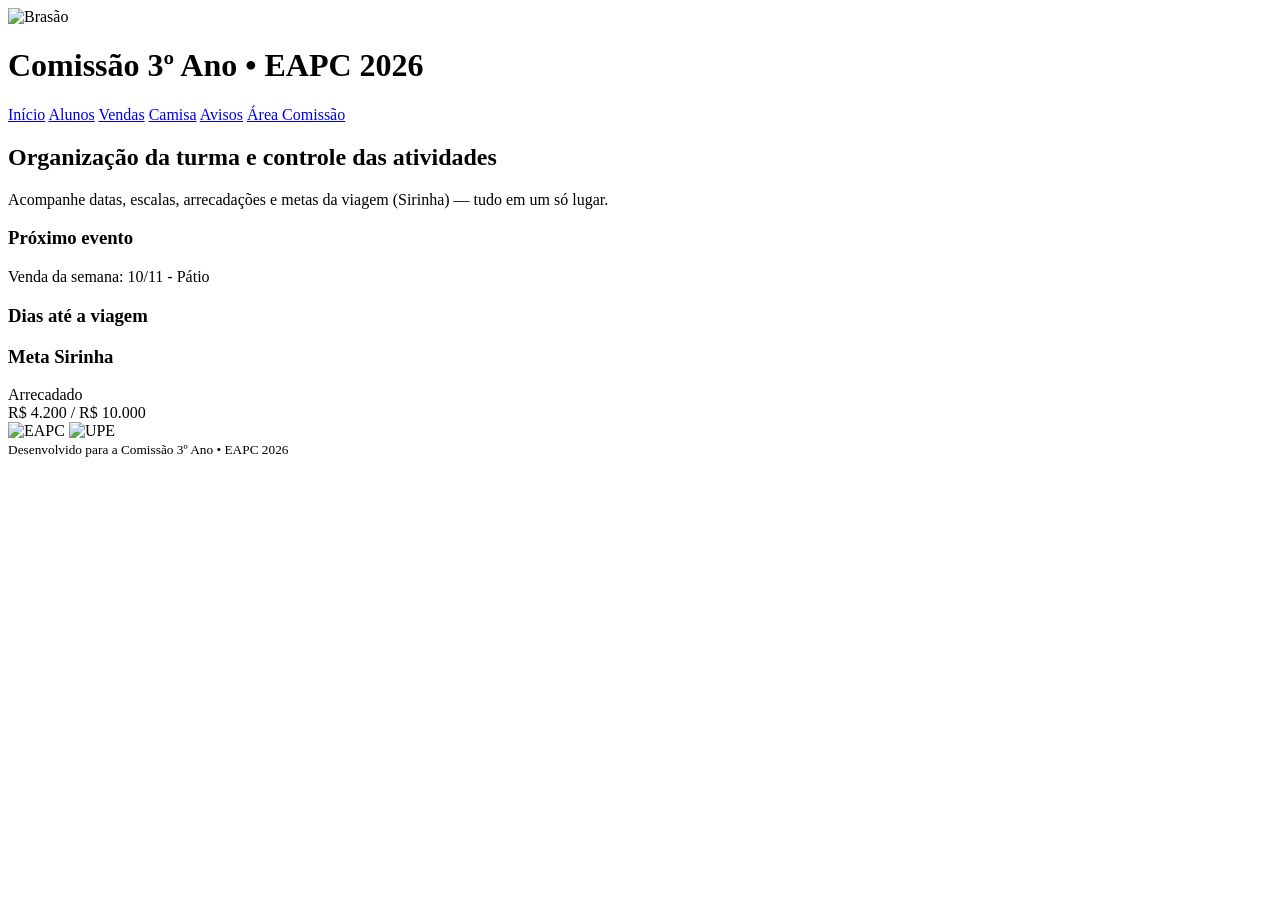
==== index.html @ 1fedc86a "Create index.html" ====
<!doctype html>
<img src="img/brasao.png" alt="Brasão" class="brasao">
<h1>Comissão 3º Ano • EAPC 2026</h1>
</div>
<nav class="nav">
<a href="index.html">Início</a>
<a href="alunos.html">Alunos</a>
<a href="vendas.html">Vendas</a>
<a href="camisa.html">Camisa</a>
<a href="avisos.html">Avisos</a>
<a href="comissao.html" class="btn-comissao">Área Comissão</a>
</nav>
</header>


<main class="container">
<section class="hero">
<h2>Organização da turma e controle das atividades</h2>
<p class="lead">Acompanhe datas, escalas, arrecadações e metas da viagem (Sirinha) — tudo em um só lugar.</p>


<div class="cards">
<div class="card">
<h3>Próximo evento</h3>
<p id="proximo-evento">Venda da semana: 10/11 - Pátio</p>
</div>


<div class="card">
<h3>Dias até a viagem</h3>
<div id="countdown" data-target="2026-12-15"></div>
</div>


<div class="card">
<h3>Meta Sirinha</h3>
<div class="meta">
<div class="meta-label">Arrecadado</div>
<div class="progress" data-percent="42">
<div class="progress-bar" style="width:42%"></div>
</div>
<div class="meta-values">R$ 4.200 / R$ 10.000</div>
</div>
</div>
</div>
</section>


<section class="logos-row">
<img src="img/logo-eapc.png" alt="EAPC" class="logo-eapc">
<img src="img/logo-upe.png" alt="UPE" class="logo-upe">
</section>
</main>


<footer class="footer">
<small>Desenvolvido para a Comissão 3º Ano • EAPC 2026</small>
</footer>


<script src="js/script.js"></script>
</body>
</html>
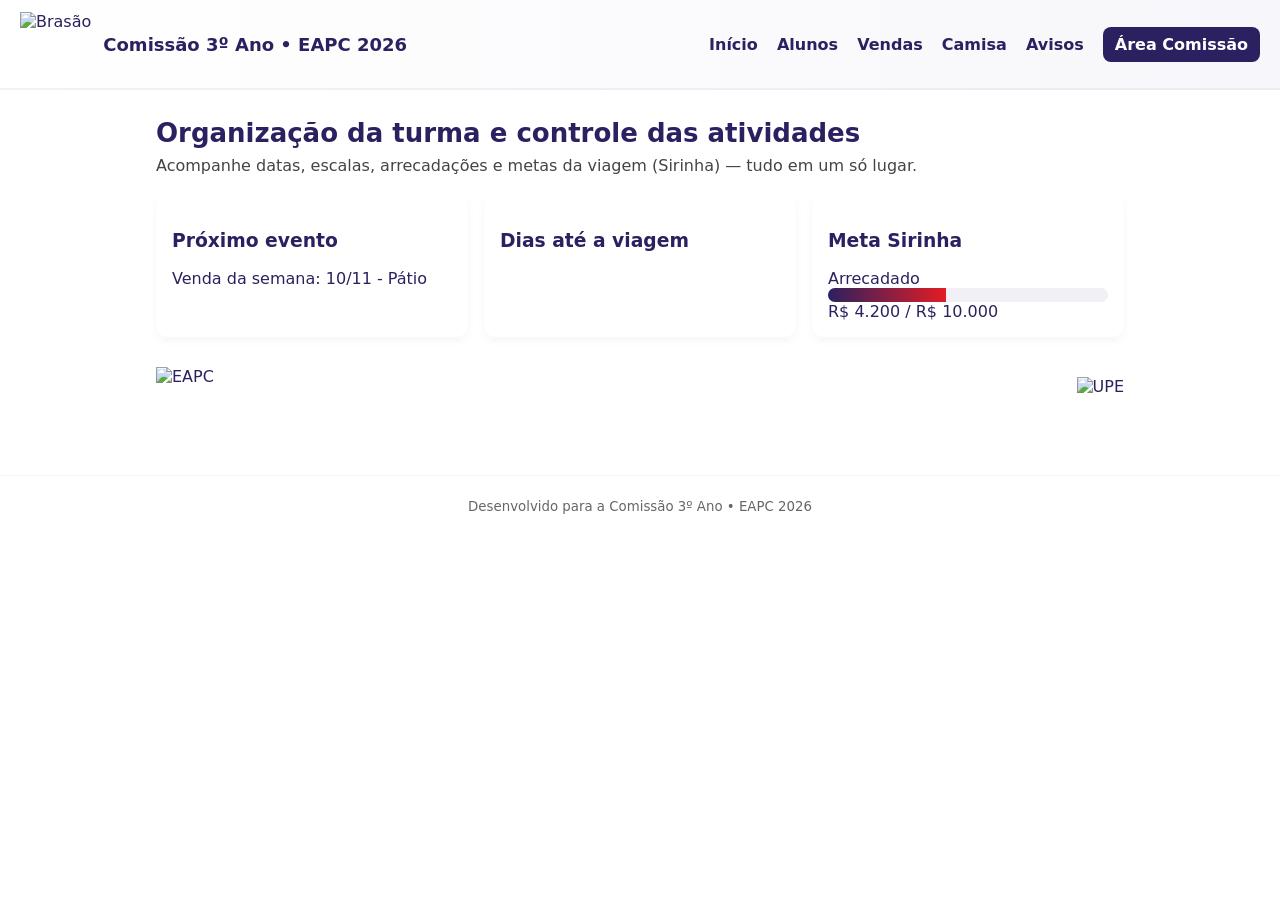
==== commit c6892252: "Update index.html" ====
--- a/index.html
+++ b/index.html
@@ -1,4 +1,14 @@
 <!doctype html>
+<html lang="pt-BR">
+<head>
+<meta charset="utf-8">
+<meta name="viewport" content="width=device-width,initial-scale=1">
+<title>Comissão 3º Ano EAPC 2026</title>
+<link rel="stylesheet" href="style.css">
+</head>
+<body>
+<header class="topbar">
+<div class="brand">
 <img src="img/brasao.png" alt="Brasão" class="brasao">
 <h1>Comissão 3º Ano • EAPC 2026</h1>
 </div>
--- a/style.css
+++ b/style.css
@@ -0,0 +1,44 @@
+:root{
+--indigo: #2b2160; /* indigo escuro */
+--red: #e31c25; /* vermelho */
+--white: #ffffff;
+--max-width: 1000px;
+--radius: 12px;
+}
+
+
+*{box-sizing:border-box;font-family:Inter, system-ui, Arial, sans-serif}
+body{margin:0;background:var(--white);color:var(--indigo)}
+.topbar{display:flex;justify-content:space-between;align-items:center;padding:12px 20px;background:linear-gradient(90deg,var(--white),#f7f7fb);border-bottom:2px solid rgba(43,33,96,0.06)}
+.brand{display:flex;align-items:center;gap:12px}
+.brand h1{font-size:18px;margin:0;color:var(--indigo)}
+.brasao{height:64px}
+.nav a{margin-left:14px;text-decoration:none;color:var(--indigo);font-weight:600}
+.nav .btn-comissao{padding:8px 12px;border-radius:8px;background:var(--indigo);color:var(--white)}
+.container{max-width:var(--max-width);margin:28px auto;padding:0 16px}
+.hero{display:block}
+.hero h2{font-size:26px;margin:0 0 8px}
+.lead{margin:0 0 20px;color:#444}
+.cards{display:grid;grid-template-columns:repeat(auto-fit,minmax(220px,1fr));gap:16px}
+.card{background:#fff;border-radius:var(--radius);padding:16px;box-shadow:0 4px 10px rgba(0,0,0,0.04)}
+.logos-row{display:flex;justify-content:space-between;align-items:center;margin-top:30px}
+.logo-eapc{height:80px}
+.logo-upe{height:60px}
+.footer{padding:20px;text-align:center;color:#666;border-top:1px solid rgba(0,0,0,0.03)}
+.lista-alunos{columns:2;list-style:none;padding:0}
+.lista-alunos li{padding:6px 0}
+.table{width:100%;border-collapse:collapse}
+.table th,.table td{padding:10px;border-bottom:1px solid #eee}
+.mockup{max-width:300px}
+.login-box{max-width:420px;padding:20px;background:#fff;border-radius:12px;box-shadow:0 6px 18px rgba(43,33,96,0.08)}
+.login-box input{width:100%;padding:10px;margin:8px 0;border:1px solid #ddd;border-radius:8px}
+.login-box button{padding:10px 14px;background:var(--indigo);color:var(--white);border:none;border-radius:8px}
+.financas{display:flex;gap:24px}
+.financas div{background:#fff;padding:12px;border-radius:10px;flex:1;box-shadow:0 4px 14px rgba(0,0,0,0.04)}
+.form-inline{display:flex;gap:8px;margin-top:12px}
+.form-inline input{padding:8px;border-radius:8px;border:1px solid #ddd}
+.form-inline button{padding:8px 10px;border-radius:8px;border:none;background:var(--red);color:#fff}
+.progress{height:14px;background:#f0f0f5;border-radius:999px;overflow:hidden}
+.progress-bar{height:100%;background:linear-gradient(90deg,var(--indigo),var(--red))}
+.small{font-size:12px;color:#777}
+@media(max-width:720px){.nav{display:none}.logos-row{flex-direction:column;gap:8px}.lista-alunos{columns:1}}
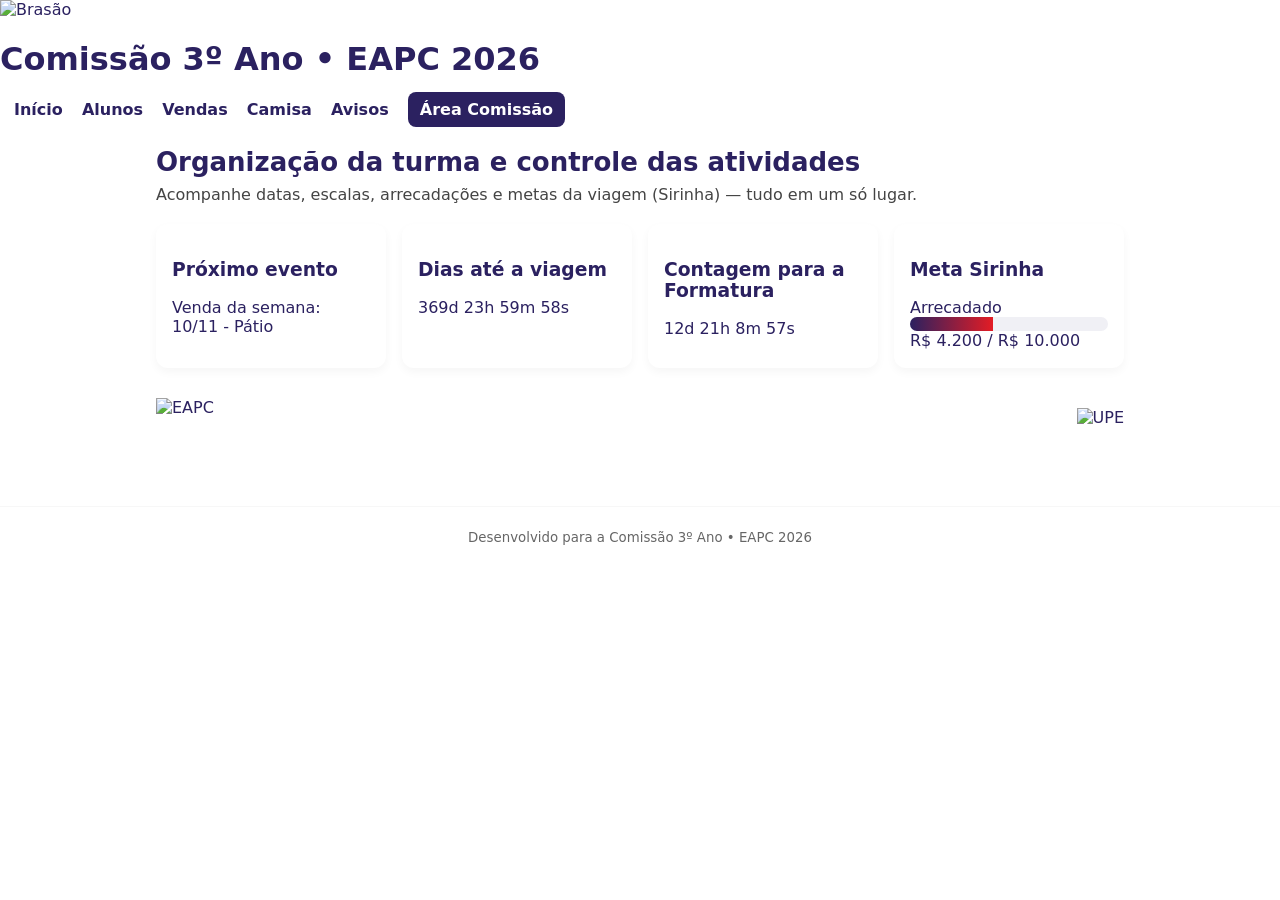
==== commit 9e846789: "Update index.html" ====
--- a/index.html
+++ b/index.html
@@ -1,60 +1,68 @@
 <!doctype html>
 <html lang="pt-BR">
 <head>
-<meta charset="utf-8">
-<meta name="viewport" content="width=device-width,initial-scale=1">
-<title>Comissão 3º Ano EAPC 2026</title>
+<meta charset="UTF-8">
+<meta name="viewport" content="width=device-width, initial-scale=1.0">
+<title>Comissão 3º Ano • EAPC 2026</title>
 <link rel="stylesheet" href="style.css">
+<style>
+/* animação suave para números do contador */
+.count-num {
+    display: inline-block;
+    transition: transform 0.5s ease, opacity 0.5s ease;
+}
+</style>
 </head>
 <body>
-<header class="topbar">
-<div class="brand">
+
+<header>
 <img src="img/brasao.png" alt="Brasão" class="brasao">
 <h1>Comissão 3º Ano • EAPC 2026</h1>
-</div>
 <nav class="nav">
-<a href="index.html">Início</a>
-<a href="alunos.html">Alunos</a>
-<a href="vendas.html">Vendas</a>
-<a href="camisa.html">Camisa</a>
-<a href="avisos.html">Avisos</a>
-<a href="comissao.html" class="btn-comissao">Área Comissão</a>
+    <a href="index.html">Início</a>
+    <a href="alunos.html">Alunos</a>
+    <a href="vendas.html">Vendas</a>
+    <a href="camisa.html">Camisa</a>
+    <a href="avisos.html">Avisos</a>
+    <a href="comissao.html" class="btn-comissao">Área Comissão</a>
 </nav>
 </header>
-
 
 <main class="container">
 <section class="hero">
 <h2>Organização da turma e controle das atividades</h2>
 <p class="lead">Acompanhe datas, escalas, arrecadações e metas da viagem (Sirinha) — tudo em um só lugar.</p>
 
+<div class="cards">
 
-<div class="cards">
-<div class="card">
-<h3>Próximo evento</h3>
-<p id="proximo-evento">Venda da semana: 10/11 - Pátio</p>
-</div>
+    <div class="card">
+        <h3>Próximo evento</h3>
+        <p id="proximo-evento">Venda da semana: 10/11 - Pátio</p>
+    </div>
 
+    <div class="card">
+        <h3>Dias até a viagem</h3>
+        <div id="countdown"></div>
+    </div>
 
-<div class="card">
-<h3>Dias até a viagem</h3>
-<div id="countdown" data-target="2026-12-15"></div>
-</div>
+    <div class="card">
+        <h3>Contagem para a Formatura</h3>
+        <div id="countdown-formatura"></div>
+    </div>
 
+    <div class="card">
+        <h3>Meta Sirinha</h3>
+        <div class="meta">
+            <div class="meta-label">Arrecadado</div>
+            <div class="progress" data-percent="42">
+                <div class="progress-bar" style="width:42%"></div>
+            </div>
+            <div class="meta-values">R$ 4.200 / R$ 10.000</div>
+        </div>
+    </div>
 
-<div class="card">
-<h3>Meta Sirinha</h3>
-<div class="meta">
-<div class="meta-label">Arrecadado</div>
-<div class="progress" data-percent="42">
-<div class="progress-bar" style="width:42%"></div>
-</div>
-<div class="meta-values">R$ 4.200 / R$ 10.000</div>
-</div>
-</div>
 </div>
 </section>
-
 
 <section class="logos-row">
 <img src="img/logo-eapc.png" alt="EAPC" class="logo-eapc">
@@ -62,11 +70,50 @@
 </section>
 </main>
 
-
 <footer class="footer">
 <small>Desenvolvido para a Comissão 3º Ano • EAPC 2026</small>
 </footer>
 
+<script>
+// === Contadores animados de dias/horas/minutos/segundos ===
+function startCountdown(targetId, targetDate) {
+    const el = document.getElementById(targetId);
+    if (!el) return;
+
+    function updateCountdown() {
+        const now = new Date();
+        const t = new Date(targetDate) - now;
+        if (t <= 0) {
+            el.innerHTML = 'Evento já ocorreu!';
+            clearInterval(interval);
+            return;
+        }
+        const dias = Math.floor(t / (1000 * 60 * 60 * 24));
+        const horas = Math.floor((t / (1000 * 60 * 60)) % 24);
+        const minutos = Math.floor((t / (1000 * 60)) % 60);
+        const segundos = Math.floor((t / 1000) % 60);
+
+        // animação suave de atualização de números
+        el.innerHTML = `
+            <span class="count-num">${dias}</span>d 
+            <span class="count-num">${horas}</span>h 
+            <span class="count-num">${minutos}</span>m 
+            <span class="count-num">${segundos}</span>s
+        `;
+    }
+
+    updateCountdown(); // atualizar imediatamente
+    const interval = setInterval(updateCountdown, 1000);
+}
+
+// Contador Sirinhas (370 dias a partir de hoje)
+const hoje = new Date();
+const sirinhasDate = new Date(hoje.getTime() + 370 * 24 * 60 * 60 * 1000); // +370 dias
+startCountdown('countdown', sirinhasDate);
+
+// Contador Formatura (19 de dezembro de 2026)
+startCountdown('countdown-formatura', '2026-12-19T00:00:00');
+</script>
 
 <script src="js/script.js"></script>
 </body>
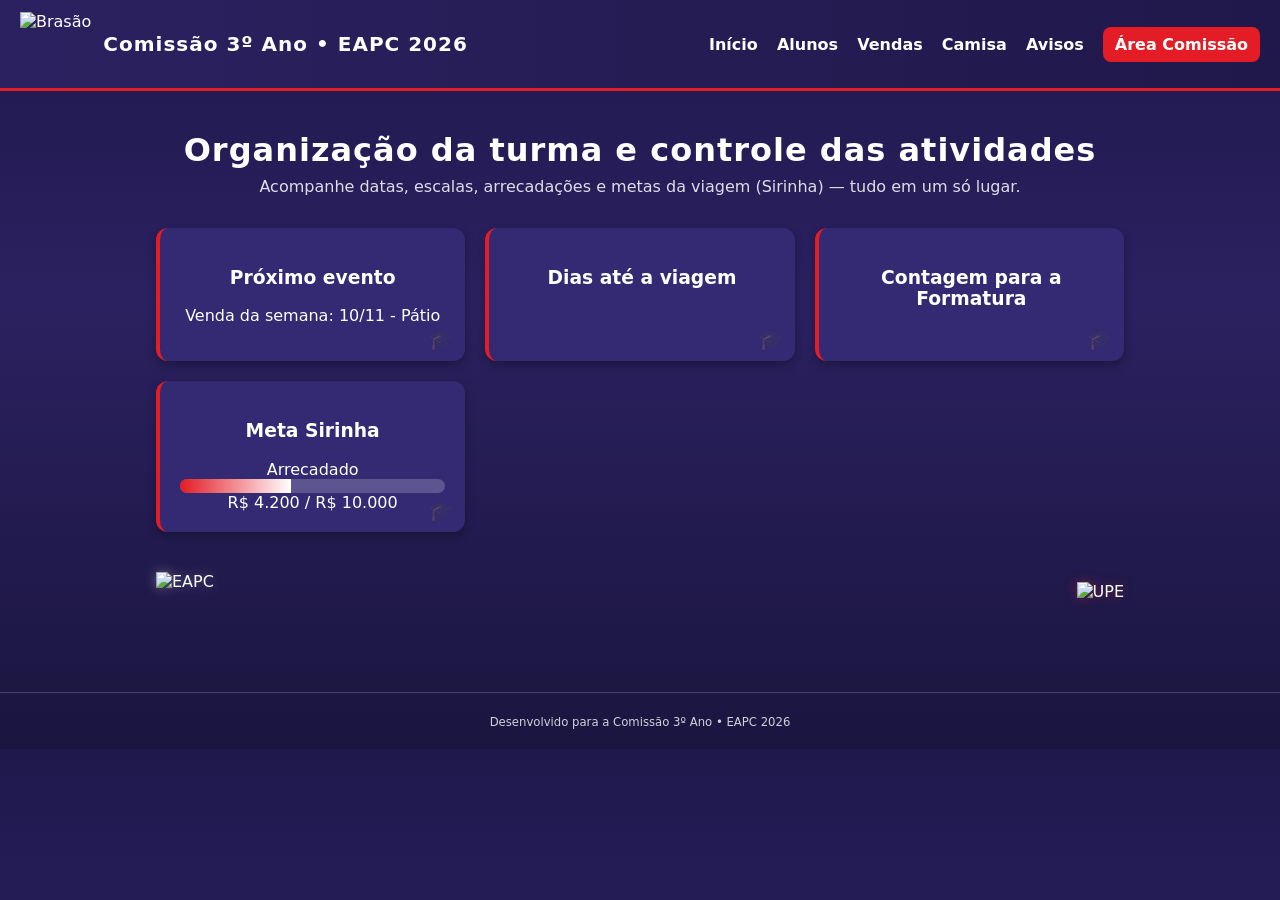
==== commit 3a818714: "Update index.html" ====
--- a/index.html
+++ b/index.html
@@ -5,115 +5,74 @@
 <meta name="viewport" content="width=device-width, initial-scale=1.0">
 <title>Comissão 3º Ano • EAPC 2026</title>
 <link rel="stylesheet" href="style.css">
-<style>
-/* animação suave para números do contador */
-.count-num {
-    display: inline-block;
-    transition: transform 0.5s ease, opacity 0.5s ease;
-}
-</style>
 </head>
 <body>
 
-<header>
-<img src="img/brasao.png" alt="Brasão" class="brasao">
-<h1>Comissão 3º Ano • EAPC 2026</h1>
-<nav class="nav">
-    <a href="index.html">Início</a>
-    <a href="alunos.html">Alunos</a>
-    <a href="vendas.html">Vendas</a>
-    <a href="camisa.html">Camisa</a>
-    <a href="avisos.html">Avisos</a>
-    <a href="comissao.html" class="btn-comissao">Área Comissão</a>
-</nav>
+<header class="topbar">
+    <div class="brand">
+        <img src="img/brasao.png" alt="Brasão" class="brasao">
+        <h1>Comissão 3º Ano • EAPC 2026</h1>
+    </div>
+
+    <div id="hamburger" class="hamburger">
+        <span></span>
+        <span></span>
+        <span></span>
+    </div>
+
+    <nav class="nav">
+        <a href="index.html">Início</a>
+        <a href="alunos.html">Alunos</a>
+        <a href="vendas.html">Vendas</a>
+        <a href="camisa.html">Camisa</a>
+        <a href="avisos.html">Avisos</a>
+        <a href="comissao.html" class="btn-comissao">Área Comissão</a>
+    </nav>
 </header>
 
 <main class="container">
-<section class="hero">
-<h2>Organização da turma e controle das atividades</h2>
-<p class="lead">Acompanhe datas, escalas, arrecadações e metas da viagem (Sirinha) — tudo em um só lugar.</p>
+    <section class="hero">
+        <h2>Organização da turma e controle das atividades</h2>
+        <p class="lead">Acompanhe datas, escalas, arrecadações e metas da viagem (Sirinha) — tudo em um só lugar.</p>
 
-<div class="cards">
+        <div class="cards">
+            <div class="card">
+                <h3>Próximo evento</h3>
+                <p id="proximo-evento">Venda da semana: 10/11 - Pátio</p>
+            </div>
 
-    <div class="card">
-        <h3>Próximo evento</h3>
-        <p id="proximo-evento">Venda da semana: 10/11 - Pátio</p>
-    </div>
+            <div class="card">
+                <h3>Dias até a viagem</h3>
+                <div id="countdown"></div>
+            </div>
 
-    <div class="card">
-        <h3>Dias até a viagem</h3>
-        <div id="countdown"></div>
-    </div>
+            <div class="card">
+                <h3>Contagem para a Formatura</h3>
+                <div id="countdown-formatura"></div>
+            </div>
 
-    <div class="card">
-        <h3>Contagem para a Formatura</h3>
-        <div id="countdown-formatura"></div>
-    </div>
+            <div class="card">
+                <h3>Meta Sirinha</h3>
+                <div class="meta">
+                    <div class="meta-label">Arrecadado</div>
+                    <div class="progress" data-percent="42">
+                        <div class="progress-bar" style="width:42%"></div>
+                    </div>
+                    <div class="meta-values">R$ 4.200 / R$ 10.000</div>
+                </div>
+            </div>
+        </div>
+    </section>
 
-    <div class="card">
-        <h3>Meta Sirinha</h3>
-        <div class="meta">
-            <div class="meta-label">Arrecadado</div>
-            <div class="progress" data-percent="42">
-                <div class="progress-bar" style="width:42%"></div>
-            </div>
-            <div class="meta-values">R$ 4.200 / R$ 10.000</div>
-        </div>
-    </div>
-
-</div>
-</section>
-
-<section class="logos-row">
-<img src="img/logo-eapc.png" alt="EAPC" class="logo-eapc">
-<img src="img/logo-upe.png" alt="UPE" class="logo-upe">
-</section>
+    <section class="logos-row">
+        <img src="img/logo-eapc.png" alt="EAPC" class="logo-eapc">
+        <img src="img/logo-upe.png" alt="UPE" class="logo-upe">
+    </section>
 </main>
 
 <footer class="footer">
-<small>Desenvolvido para a Comissão 3º Ano • EAPC 2026</small>
+    <small>Desenvolvido para a Comissão 3º Ano • EAPC 2026</small>
 </footer>
-
-<script>
-// === Contadores animados de dias/horas/minutos/segundos ===
-function startCountdown(targetId, targetDate) {
-    const el = document.getElementById(targetId);
-    if (!el) return;
-
-    function updateCountdown() {
-        const now = new Date();
-        const t = new Date(targetDate) - now;
-        if (t <= 0) {
-            el.innerHTML = 'Evento já ocorreu!';
-            clearInterval(interval);
-            return;
-        }
-        const dias = Math.floor(t / (1000 * 60 * 60 * 24));
-        const horas = Math.floor((t / (1000 * 60 * 60)) % 24);
-        const minutos = Math.floor((t / (1000 * 60)) % 60);
-        const segundos = Math.floor((t / 1000) % 60);
-
-        // animação suave de atualização de números
-        el.innerHTML = `
-            <span class="count-num">${dias}</span>d 
-            <span class="count-num">${horas}</span>h 
-            <span class="count-num">${minutos}</span>m 
-            <span class="count-num">${segundos}</span>s
-        `;
-    }
-
-    updateCountdown(); // atualizar imediatamente
-    const interval = setInterval(updateCountdown, 1000);
-}
-
-// Contador Sirinhas (370 dias a partir de hoje)
-const hoje = new Date();
-const sirinhasDate = new Date(hoje.getTime() + 370 * 24 * 60 * 60 * 1000); // +370 dias
-startCountdown('countdown', sirinhasDate);
-
-// Contador Formatura (19 de dezembro de 2026)
-startCountdown('countdown-formatura', '2026-12-19T00:00:00');
-</script>
 
 <script src="js/script.js"></script>
 </body>
--- a/style.css
+++ b/style.css
@@ -1,44 +1,268 @@
-:root{
---indigo: #2b2160; /* indigo escuro */
---red: #e31c25; /* vermelho */
---white: #ffffff;
---max-width: 1000px;
---radius: 12px;
-}
-
-
-*{box-sizing:border-box;font-family:Inter, system-ui, Arial, sans-serif}
-body{margin:0;background:var(--white);color:var(--indigo)}
-.topbar{display:flex;justify-content:space-between;align-items:center;padding:12px 20px;background:linear-gradient(90deg,var(--white),#f7f7fb);border-bottom:2px solid rgba(43,33,96,0.06)}
-.brand{display:flex;align-items:center;gap:12px}
-.brand h1{font-size:18px;margin:0;color:var(--indigo)}
-.brasao{height:64px}
-.nav a{margin-left:14px;text-decoration:none;color:var(--indigo);font-weight:600}
-.nav .btn-comissao{padding:8px 12px;border-radius:8px;background:var(--indigo);color:var(--white)}
-.container{max-width:var(--max-width);margin:28px auto;padding:0 16px}
-.hero{display:block}
-.hero h2{font-size:26px;margin:0 0 8px}
-.lead{margin:0 0 20px;color:#444}
-.cards{display:grid;grid-template-columns:repeat(auto-fit,minmax(220px,1fr));gap:16px}
-.card{background:#fff;border-radius:var(--radius);padding:16px;box-shadow:0 4px 10px rgba(0,0,0,0.04)}
-.logos-row{display:flex;justify-content:space-between;align-items:center;margin-top:30px}
-.logo-eapc{height:80px}
-.logo-upe{height:60px}
-.footer{padding:20px;text-align:center;color:#666;border-top:1px solid rgba(0,0,0,0.03)}
-.lista-alunos{columns:2;list-style:none;padding:0}
-.lista-alunos li{padding:6px 0}
-.table{width:100%;border-collapse:collapse}
-.table th,.table td{padding:10px;border-bottom:1px solid #eee}
-.mockup{max-width:300px}
-.login-box{max-width:420px;padding:20px;background:#fff;border-radius:12px;box-shadow:0 6px 18px rgba(43,33,96,0.08)}
-.login-box input{width:100%;padding:10px;margin:8px 0;border:1px solid #ddd;border-radius:8px}
-.login-box button{padding:10px 14px;background:var(--indigo);color:var(--white);border:none;border-radius:8px}
-.financas{display:flex;gap:24px}
-.financas div{background:#fff;padding:12px;border-radius:10px;flex:1;box-shadow:0 4px 14px rgba(0,0,0,0.04)}
-.form-inline{display:flex;gap:8px;margin-top:12px}
-.form-inline input{padding:8px;border-radius:8px;border:1px solid #ddd}
-.form-inline button{padding:8px 10px;border-radius:8px;border:none;background:var(--red);color:#fff}
-.progress{height:14px;background:#f0f0f5;border-radius:999px;overflow:hidden}
-.progress-bar{height:100%;background:linear-gradient(90deg,var(--indigo),var(--red))}
-.small{font-size:12px;color:#777}
-@media(max-width:720px){.nav{display:none}.logos-row{flex-direction:column;gap:8px}.lista-alunos{columns:1}}
+:root {
+  --indigo: #2b2160; /* indigo escuro */
+  --red: #e31c25; /* vermelho */
+  --white: #ffffff;
+  --max-width: 1000px;
+  --radius: 12px;
+}
+
+* {
+  box-sizing: border-box;
+  font-family: "Inter", system-ui, Arial, sans-serif;
+  scroll-behavior: smooth;
+}
+
+body {
+  margin: 0;
+  background: linear-gradient(180deg, #1f184d, #2b2160 40%, #1a153f 100%);
+  color: var(--white);
+  overflow-x: hidden;
+}
+
+/* ===== Efeitos de animação ===== */
+@keyframes fadeInUp {
+  from {
+    opacity: 0;
+    transform: translateY(20px);
+  }
+  to {
+    opacity: 1;
+    transform: translateY(0);
+  }
+}
+
+@keyframes pulseBorder {
+  0%, 100% { box-shadow: 0 0 0 0 rgba(227, 28, 37, 0.4); }
+  50% { box-shadow: 0 0 20px 3px rgba(227, 28, 37, 0.3); }
+}
+
+@keyframes glowText {
+  0%, 100% { text-shadow: 0 0 8px rgba(255,255,255,0.3); }
+  50% { text-shadow: 0 0 20px rgba(255,255,255,0.7); }
+}
+
+/* ===== Topo ===== */
+.topbar {
+  display: flex;
+  justify-content: space-between;
+  align-items: center;
+  padding: 12px 20px;
+  background: linear-gradient(90deg, var(--indigo), #20184a);
+  border-bottom: 3px solid var(--red);
+  animation: fadeInUp 0.8s ease-out;
+}
+
+.brand {
+  display: flex;
+  align-items: center;
+  gap: 12px;
+}
+
+.brand h1 {
+  font-size: 20px;
+  margin: 0;
+  color: var(--white);
+  letter-spacing: 1px;
+  animation: glowText 3s infinite ease-in-out;
+}
+
+.brasao {
+  height: 64px;
+  animation: fadeInUp 1s ease-out;
+}
+
+.nav a {
+  margin-left: 14px;
+  text-decoration: none;
+  color: var(--white);
+  font-weight: 600;
+  transition: 0.3s;
+}
+
+.nav a:hover {
+  color: var(--red);
+  transform: scale(1.05);
+}
+
+.nav .btn-comissao {
+  padding: 8px 12px;
+  border-radius: 8px;
+  background: var(--red);
+  color: var(--white);
+  animation: pulseBorder 2s infinite;
+}
+
+/* ===== Conteúdo ===== */
+.container {
+  max-width: var(--max-width);
+  margin: 40px auto;
+  padding: 0 16px;
+  animation: fadeInUp 1.2s ease;
+}
+
+.hero {
+  text-align: center;
+  animation: fadeInUp 1s ease;
+}
+
+.hero h2 {
+  font-size: 32px;
+  margin: 0 0 8px;
+  color: var(--white);
+  font-weight: 700;
+  letter-spacing: 1px;
+}
+
+.lead {
+  margin: 0 0 20px;
+  color: rgba(255, 255, 255, 0.85);
+  font-size: 16px;
+}
+
+/* ===== Cards ===== */
+.cards {
+  display: grid;
+  grid-template-columns: repeat(auto-fit, minmax(240px, 1fr));
+  gap: 20px;
+  margin-top: 32px;
+}
+
+.card {
+  background: #342a73;
+  border-radius: var(--radius);
+  padding: 20px;
+  box-shadow: 0 4px 10px rgba(0, 0, 0, 0.3);
+  border-left: 4px solid var(--red);
+  transition: 0.4s;
+  position: relative;
+  overflow: hidden;
+}
+
+.card:hover {
+  transform: translateY(-6px);
+  box-shadow: 0 6px 20px rgba(227, 28, 37, 0.4);
+}
+
+.card::after {
+  content: "🎓";
+  position: absolute;
+  right: 12px;
+  bottom: 10px;
+  font-size: 20px;
+  opacity: 0.2;
+}
+
+/* ===== Logos ===== */
+.logos-row {
+  display: flex;
+  justify-content: space-between;
+  align-items: center;
+  margin-top: 40px;
+  animation: fadeInUp 1.5s ease;
+}
+
+.logo-eapc {
+  height: 80px;
+  filter: drop-shadow(0 0 6px rgba(255, 255, 255, 0.3));
+}
+
+.logo-upe {
+  height: 60px;
+  filter: drop-shadow(0 0 6px rgba(227, 28, 37, 0.4));
+}
+
+/* ===== Rodapé ===== */
+.footer {
+  padding: 20px;
+  text-align: center;
+  color: rgba(255, 255, 255, 0.8);
+  border-top: 1px solid rgba(255, 255, 255, 0.2);
+  margin-top: 40px;
+  font-size: 14px;
+}
+
+/* ===== Finanças ===== */
+.financas {
+  display: flex;
+  gap: 24px;
+  flex-wrap: wrap;
+}
+
+.financas div {
+  background: #3a3178;
+  padding: 16px;
+  border-radius: 10px;
+  flex: 1;
+  min-width: 250px;
+  box-shadow: 0 4px 14px rgba(0, 0, 0, 0.3);
+  transition: 0.3s;
+}
+
+.financas div:hover {
+  transform: scale(1.02);
+  box-shadow: 0 6px 20px rgba(227, 28, 37, 0.3);
+}
+
+/* ===== Barra de Progresso ===== */
+.progress {
+  height: 14px;
+  background: rgba(255, 255, 255, 0.2);
+  border-radius: 999px;
+  overflow: hidden;
+}
+
+.progress-bar {
+  height: 100%;
+  background: linear-gradient(90deg, var(--red), var(--white));
+  animation: progressMove 2.5s ease-in-out infinite alternate;
+}
+
+@keyframes progressMove {
+  from { transform: translateX(-5%); }
+  to { transform: translateX(5%); }
+}
+
+/* ===== Login ===== */
+.login-box {
+  max-width: 420px;
+  padding: 20px;
+  background: #342a73;
+  border-radius: 12px;
+  box-shadow: 0 6px 18px rgba(0, 0, 0, 0.4);
+  margin: auto;
+  animation: fadeInUp 1.3s ease;
+}
+
+.login-box input {
+  width: 100%;
+  padding: 10px;
+  margin: 8px 0;
+  border: 1px solid #555;
+  border-radius: 8px;
+  background: rgba(255, 255, 255, 0.1);
+  color: var(--white);
+}
+
+.login-box button {
+  padding: 10px 14px;
+  background: var(--red);
+  color: var(--white);
+  border: none;
+  border-radius: 8px;
+  font-weight: 600;
+  cursor: pointer;
+  transition: 0.3s;
+}
+
+.login-box button:hover {
+  background: #ff2c3a;
+  transform: scale(1.03);
+}
+
+/* ===== Responsividade ===== */
+@media (max-width: 720px) {
+  .nav { display: none; }
+  .logos-row { flex-direction: column; gap: 8px; }
+  .lista-alunos { columns: 1; }
+  .hero h2 { font-size: 24px; }
+}
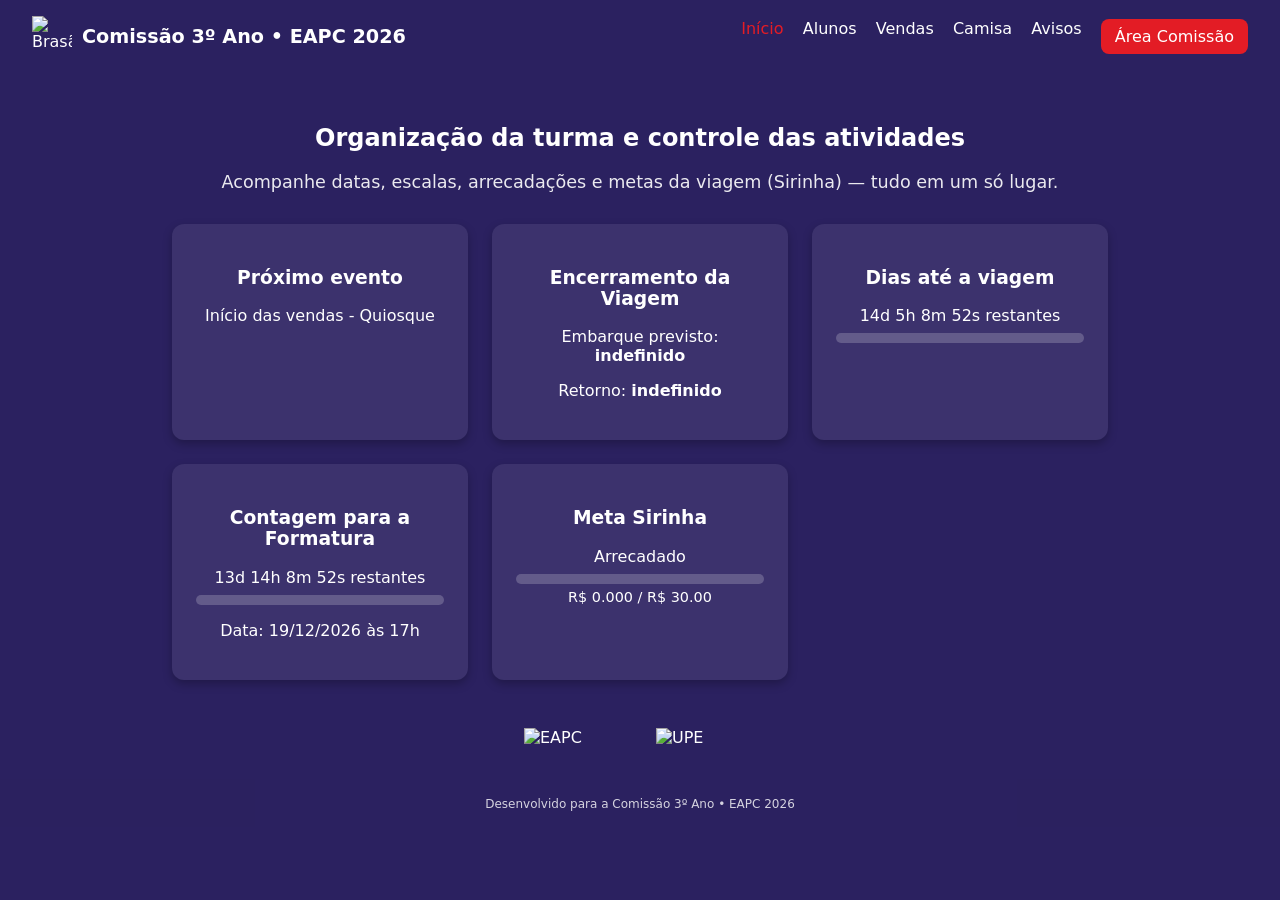
==== commit 2d7cb5e9: "Update index.html" ====
--- a/index.html
+++ b/index.html
@@ -4,7 +4,209 @@
 <meta charset="UTF-8">
 <meta name="viewport" content="width=device-width, initial-scale=1.0">
 <title>Comissão 3º Ano • EAPC 2026</title>
-<link rel="stylesheet" href="style.css">
+<style>
+:root {
+  --indigo: #2b2160;
+  --red: #e31c25;
+  --white: #ffffff;
+  --max-width: 1000px;
+  --radius: 12px;
+}
+
+* {
+  box-sizing: border-box;
+  font-family: "Inter", system-ui, Arial, sans-serif;
+  scroll-behavior: smooth;
+}
+
+body {
+  margin: 0;
+  background-color: var(--indigo);
+  color: var(--white);
+}
+
+/* ======= HEADER ======= */
+.topbar {
+  background-color: var(--indigo);
+  color: var(--white);
+  padding: 1rem 2rem;
+  display: flex;
+  align-items: center;
+  justify-content: space-between;
+  position: sticky;
+  top: 0;
+  z-index: 1000;
+}
+
+.topbar .brand {
+  display: flex;
+  align-items: center;
+  gap: 10px;
+}
+
+.topbar .brand h1 {
+  font-size: 1.2rem;
+  margin: 0;
+}
+
+.brasao {
+  width: 40px;
+  height: 40px;
+}
+
+.nav {
+  display: flex;
+  gap: 1.2rem;
+}
+
+.nav a {
+  color: var(--white);
+  text-decoration: none;
+  font-weight: 500;
+  transition: 0.3s;
+}
+
+.nav a:hover,
+.nav a.active {
+  color: var(--red);
+}
+
+.btn-comissao {
+  background-color: var(--red);
+  padding: 8px 14px;
+  border-radius: 8px;
+  color: var(--white);
+  font-weight: 600;
+}
+
+/* ======= HAMBURGUER ======= */
+.hamburger {
+  display: none;
+  flex-direction: column;
+  cursor: pointer;
+  gap: 5px;
+  z-index: 1001;
+}
+
+.hamburger span {
+  width: 25px;
+  height: 3px;
+  background-color: var(--white);
+  border-radius: 2px;
+  transition: 0.3s;
+}
+
+/* Animação do X */
+.hamburger.open span:nth-child(1) {
+  transform: rotate(45deg) translate(5px, 5px);
+}
+
+.hamburger.open span:nth-child(2) {
+  opacity: 0;
+}
+
+.hamburger.open span:nth-child(3) {
+  transform: rotate(-45deg) translate(5px, -5px);
+}
+
+/* ======= MOBILE NAV ======= */
+@media (max-width: 768px) {
+  .nav {
+    position: absolute;
+    top: 70px;
+    left: 0;
+    right: 0;
+    background-color: var(--indigo);
+    flex-direction: column;
+    text-align: center;
+    gap: 1rem;
+    display: none;
+    padding: 1rem;
+  }
+
+  .nav.active {
+    display: flex;
+  }
+
+  .hamburger {
+    display: flex;
+  }
+}
+
+/* ======= MAIN ======= */
+.container {
+  max-width: var(--max-width);
+  margin: auto;
+  padding: 2rem;
+}
+
+.hero {
+  text-align: center;
+}
+
+.lead {
+  font-size: 1.1rem;
+  opacity: 0.9;
+}
+
+.cards {
+  display: grid;
+  grid-template-columns: repeat(auto-fit, minmax(250px, 1fr));
+  gap: 1.5rem;
+  margin-top: 2rem;
+}
+
+.card {
+  background-color: rgba(255, 255, 255, 0.08);
+  padding: 1.5rem;
+  border-radius: var(--radius);
+  box-shadow: 0 4px 10px rgba(0, 0, 0, 0.25);
+}
+
+.progress {
+  background-color: rgba(255, 255, 255, 0.2);
+  border-radius: 6px;
+  overflow: hidden;
+  height: 10px;
+  margin-top: 0.5rem;
+}
+
+.progress-bar {
+  background-color: var(--red);
+  height: 10px;
+  width: 0%;
+  transition: width 0.6s ease;
+}
+
+.meta-values {
+  margin-top: 5px;
+  font-size: 0.9rem;
+}
+
+/* ======= FOOTER ======= */
+.footer {
+  background-color: var(--indigo);
+  text-align: center;
+  padding: 1rem;
+  color: var(--white);
+  font-size: 0.9rem;
+  opacity: 0.8;
+}
+
+/* ======= LOGOS ======= */
+.logos-row {
+  display: flex;
+  justify-content: center;
+  align-items: center;
+  gap: 2rem;
+  margin-top: 3rem;
+}
+
+.logo-eapc, .logo-upe {
+  width: 100px;
+  height: auto;
+}
+</style>
 </head>
 <body>
 
@@ -20,8 +222,8 @@
         <span></span>
     </div>
 
-    <nav class="nav">
-        <a href="index.html">Início</a>
+    <nav class="nav" id="nav-menu">
+        <a href="index.html" class="active">Início</a>
         <a href="alunos.html">Alunos</a>
         <a href="vendas.html">Vendas</a>
         <a href="camisa.html">Camisa</a>
@@ -38,27 +240,36 @@
         <div class="cards">
             <div class="card">
                 <h3>Próximo evento</h3>
-                <p id="proximo-evento">Venda da semana: 10/11 - Pátio</p>
+                <p id="proximo-evento">Início das vendas - Quiosque</p>
+            </div>
+
+            <div class="card">
+                <h3>Encerramento da Viagem</h3>
+                <p>Embarque previsto: <strong>indefinido</strong></p>
+                <p>Retorno: <strong>indefinido</strong></p>
             </div>
 
             <div class="card">
                 <h3>Dias até a viagem</h3>
                 <div id="countdown"></div>
+                <div class="progress"><div id="progress-viagem" class="progress-bar"></div></div>
             </div>
 
             <div class="card">
                 <h3>Contagem para a Formatura</h3>
                 <div id="countdown-formatura"></div>
+                <div class="progress"><div id="progress-formatura" class="progress-bar"></div></div>
+                <p class="data-formatura">Data: 19/12/2026 às 17h</p>
             </div>
 
             <div class="card">
                 <h3>Meta Sirinha</h3>
                 <div class="meta">
                     <div class="meta-label">Arrecadado</div>
-                    <div class="progress" data-percent="42">
-                        <div class="progress-bar" style="width:42%"></div>
+                    <div class="progress" data-percent="0">
+                        <div class="progress-bar" style="width:0%"></div>
                     </div>
-                    <div class="meta-values">R$ 4.200 / R$ 10.000</div>
+                    <div class="meta-values">R$ 0.000 / R$ 30.00</div>
                 </div>
             </div>
         </div>
@@ -74,6 +285,55 @@
     <small>Desenvolvido para a Comissão 3º Ano • EAPC 2026</small>
 </footer>
 
-<script src="js/script.js"></script>
+<script>
+// ===== HAMBURGUER MENU =====
+const hamburger = document.getElementById('hamburger');
+const navMenu = document.getElementById('nav-menu');
+
+hamburger.addEventListener('click', () => {
+  navMenu.classList.toggle('active');
+  hamburger.classList.toggle('open');
+});
+
+// ===== CONTAGEM REGRESSIVA COM BARRAS =====
+function countdown(targetDate, elementId, progressId) {
+  if (!targetDate || targetDate.toLowerCase() === "indefinido") return;
+
+  const target = new Date(targetDate).getTime();
+  const start = new Date().getTime();
+
+  function update() {
+    const now = new Date().getTime();
+    const distance = target - now;
+    const total = target - start;
+    const progressPercent = Math.min(100, ((total - distance) / total) * 100);
+
+    if (distance <= 0) {
+      document.getElementById(elementId).innerHTML = "Concluído 🎉";
+      document.getElementById(progressId).style.width = "100%";
+      return;
+    }
+
+    const days = Math.floor(distance / (1000*60*60*24));
+    const hours = Math.floor((distance / (1000*60*60)) % 24);
+    const minutes = Math.floor((distance / (1000*60)) % 60);
+    const seconds = Math.floor((distance / 1000) % 60);
+
+    document.getElementById(elementId).innerHTML = `${days}d ${hours}h ${minutes}m ${seconds}s restantes`;
+    document.getElementById(progressId).style.width = progressPercent + "%";
+  }
+
+  update();
+  setInterval(update, 1000);
+}
+
+// ===== DATAS IMPORTANTES =====
+countdown("December 19, 2026 17:00:00", "countdown-formatura", "progress-formatura");
+
+// Exemplo de data da viagem (substitua "indefinido" quando souber a data)
+const dataViagem = "December 20, 2026 08:00:00"; 
+countdown(dataViagem, "countdown", "progress-viagem");
+</script>
+
 </body>
 </html>
